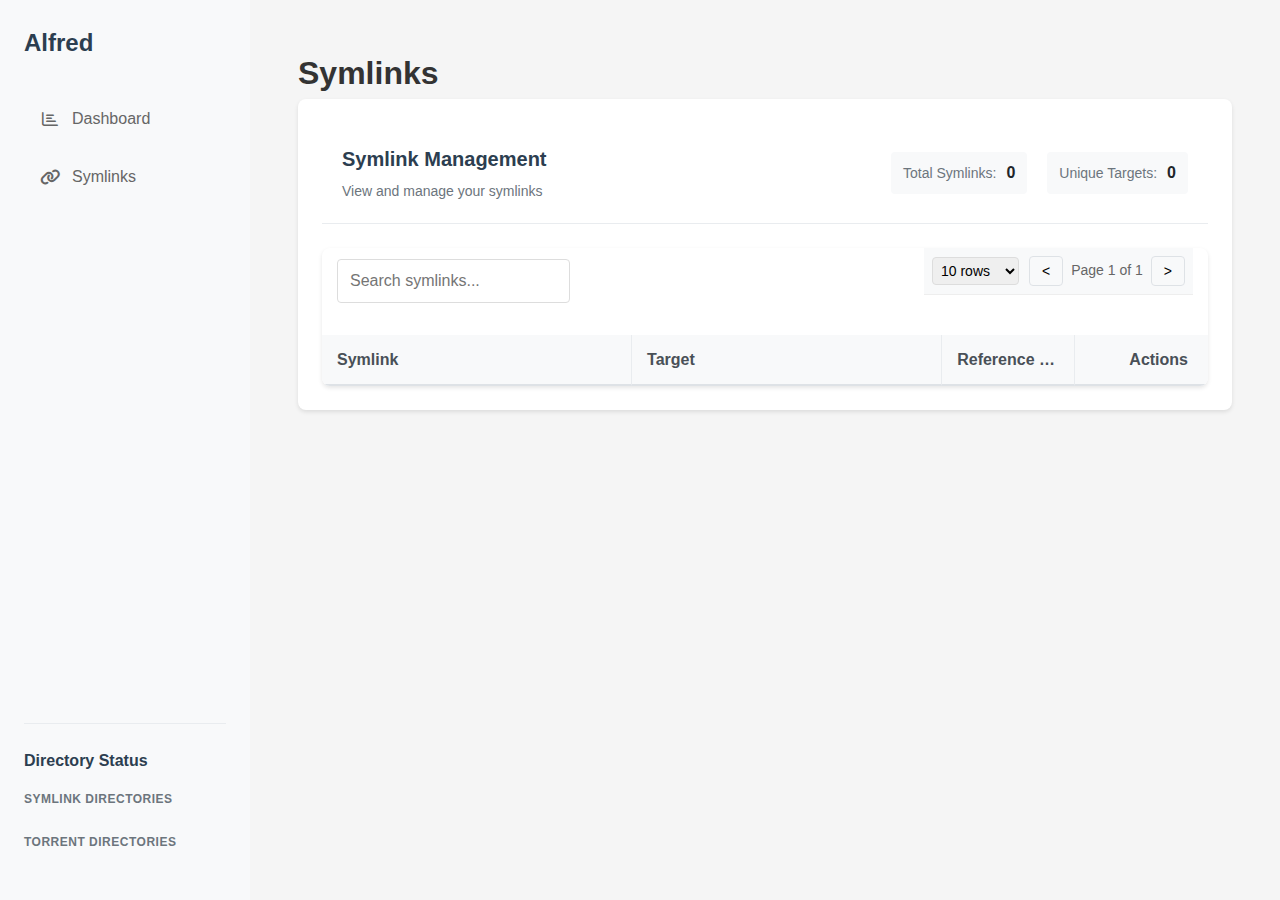
==== web/index.html @ 2177e0ec "Add UI to port 5000" ====
<!DOCTYPE html>
<html lang="en">
<head>
    <meta charset="UTF-8">
    <meta name="viewport" content="width=device-width, initial-scale=1.0">
    <title>Symlinks</title>
    <link rel="stylesheet" href="styles.css">
    <link rel="stylesheet" href="https://cdnjs.cloudflare.com/ajax/libs/font-awesome/6.0.0/css/all.min.css">
</head>
<body>
    <div class="page-content">
        <div class="sidebar">
            <div class="brand">
                <h3 class="brand-name">Alfred</h3>
            </div>
            <ul>
                <li>
                    <a href="/dashboard" class="sidebar-link">
                        <i class="fa-regular fa-chart-bar fa-fw"></i>
                        <span>Dashboard</span>
                    </a>
                </li>
                <li>
                    <a href="/symlinks" class="sidebar-link active">
                        <i class="fa-solid fa-link fa-fw"></i>
                        <span>Symlinks</span>
                    </a>
                </li>
            </ul>
            <div class="directory-status-sidebar">
                <h3>Directory Status</h3>
                <div class="directory-section">
                    <h4>Symlink Directories</h4>
                    <div id="symlink-directories" class="directory-list">
                        <!-- Will be populated by JavaScript -->
                    </div>
                </div>
                <div class="directory-section">
                    <h4>Torrent Directories</h4>
                    <div id="torrent-directories" class="directory-list">
                        <!-- Will be populated by JavaScript -->
                    </div>
                </div>
            </div>
        </div>
        <main>
            <div class="main-content">
                <div class="title">
                    <h1>Symlinks</h1>
                </div>
                <div class="main-content-boxes">
                    <div class="box">
                        <div class="box-section1">
                            <div class="box-title">
                                <h2>Symlink Management</h2>
                                <p>View and manage your symlinks</p>
                            </div>
                            <div class="stats">
                                <div class="stat-item">
                                    <span class="stat-label">Total Symlinks:</span>
                                    <span id="total-symlinks" class="stat-value">0</span>
                                </div>
                                <div class="stat-item">
                                    <span class="stat-label">Unique Targets:</span>
                                    <span id="unique-targets" class="stat-value">0</span>
                                </div>
                            </div>
                        </div>
                        <div class="table-container">
                            <div class="table-header">
                                <div class="table-search">
                                    <input type="search" id="search-input" placeholder="Search symlinks..." />
                                </div>
                                <div class="table-controls">
                                    <div class="pagination-controls">
                                        <select id="rows-per-page">
                                            <option value="10">10 rows</option>
                                            <option value="25">25 rows</option>
                                            <option value="50">50 rows</option>
                                            <option value="100">100 rows</option>
                                        </select>
                                        <div class="pagination-buttons">
                                            <button id="prev-page" class="pagination-button">&lt;</button>
                                            <span id="page-info">Page 1 of 1</span>
                                            <button id="next-page" class="pagination-button">&gt;</button>
                                        </div>
                                    </div>
                                </div>
                            </div>
                            <div class="loading-animation" id="loading-animation">
                                <div class="loading-spinner"></div>
                                <div class="loading-text">Loading symlinks...</div>
                            </div>
                            <table>
                                <thead>
                                    <tr>
                                        <th class="sortable" data-column="symlink">Symlink<span class="sort-indicator" data-column="symlink"></span></th>
                                        <th class="sortable" data-column="target">Target<span class="sort-indicator" data-column="target"></span></th>
                                        <th class="sortable" data-column="ref_count">Reference Count<span class="sort-indicator" data-column="ref_count"></span></th>
                                        <th>Actions</th>
                                    </tr>
                                </thead>
                                <tbody id="symlinks-body">
                                    <!-- Table content will be populated by JavaScript -->
                                </tbody>
                            </table>
                        </div>
                    </div>
                </div>
            </div>
        </main>
    </div>

    <!-- Modal for viewing symlink details -->
    <div id="symlink-modal" class="modal">
        <div class="modal-content">
            <div class="modal-header">
                <h2>Symlink Details</h2>
                <span class="close-modal">&times;</span>
            </div>
            <div class="modal-body">
                <div class="detail-row">
                    <span class="detail-label">Path:</span>
                    <span id="modal-symlink" class="detail-value"></span>
                </div>
                <div class="detail-row">
                    <span class="detail-label">Target:</span>
                    <span id="modal-target" class="detail-value"></span>
                </div>
                <div class="detail-row">
                    <span class="detail-label">Reference Count:</span>
                    <span id="modal-ref-count" class="detail-value"></span>
                </div>
            </div>
        </div>
    </div>
    <script src="layout.js"></script>
    <script src="script.js"></script>
</body>
</html>
---- web/styles.css ----
* {
    margin: 0;
    padding: 0;
    box-sizing: border-box;
}

body {
    font-family: -apple-system, BlinkMacSystemFont, 'Segoe UI', Roboto, Oxygen, Ubuntu, Cantarell, 'Open Sans', 'Helvetica Neue', sans-serif;
    line-height: 1.6;
    color: #333;
    background-color: #f5f5f5;
    min-height: 100vh;
}

.page-content {
    display: flex;
    min-height: 100vh;
}

/* Sidebar Styles */
.sidebar {
    width: 250px;
    background-color: #f8f9fa;
    padding: 1.5rem;
    display: flex;
    flex-direction: column;
    height: 100vh;
    position: fixed;
    left: 0;
    top: 0;
}

.brand {
    margin-bottom: 2rem;
}

.brand-name {
    color: #2c3e50;
    font-size: 1.5rem;
    font-weight: 600;
}

.sidebar ul {
    list-style: none;
}

.sidebar-link {
    display: flex;
    align-items: center;
    padding: 0.75rem 1rem;
    color: #666;
    text-decoration: none;
    border-radius: 4px;
    margin-bottom: 0.5rem;
    transition: all 0.3s ease;
}

.sidebar-link:hover {
    background-color: #f0f0f0;
}

.sidebar-link.active {
    background-color: #007bff;
    color: white;
}

.sidebar-link i {
    margin-right: 0.75rem;
    width: 20px;
    text-align: center;
}

.directory-status-sidebar {
    margin-top: auto;
    padding-top: 1.5rem;
    border-top: 1px solid #e9ecef;
}

.directory-status-sidebar h3 {
    color: #2c3e50;
    font-size: 1rem;
    margin-bottom: 1rem;
}

.directory-status-sidebar h4 {
    color: #6c757d;
    font-size: 0.75rem;
    margin-bottom: 0.5rem;
    text-transform: uppercase;
    letter-spacing: 0.5px;
}

.directory-status-sidebar .directory-list {
    display: flex;
    flex-direction: column;
    gap: 0.25rem;
    margin-bottom: 1rem;
}

.directory-status-sidebar .directory-item {
    display: flex;
    align-items: center;
    gap: 0.5rem;
    padding: 0.25rem 0.5rem;
    background-color: #fff;
    border-radius: 4px;
    font-size: 0.75rem;
}

/* Main Content Styles */
main {
    flex: 1;
    padding: 1.5rem;
}

/* Box Styles */
.box {
    background-color: white;
    border-radius: 8px;
    box-shadow: 0 2px 4px rgba(0, 0, 0, 0.1);
    padding: 1.5rem;
}

.box-section1 {
    margin-bottom: 1.5rem;
    display: flex;
    justify-content: space-between;
    align-items: center;
}

.box-title h2 {
    color: #2c3e50;
    font-size: 1.25rem;
    margin-bottom: 0.5rem;
}

.box-title p {
    color: #666;
}

.box-section1 .stats {
    display: flex;
    gap: 20px;
    margin-left: 20px;
}

.box-section1 .stat-item {
    display: flex;
    align-items: center;
    gap: 10px;
    background-color: #f8f9fa;
    padding: 8px 12px;
    border-radius: 4px;
}

.box-section1 .stat-label {
    color: #6c757d;
    font-size: 14px;
}

.box-section1 .stat-value {
    font-size: 16px;
    font-weight: 600;
    color: #212529;
}

/* Stats Grid */
.stats-grid {
    display: grid;
    grid-template-columns: repeat(auto-fit, minmax(200px, 1fr));
    gap: 1.5rem;
    padding: 1.5rem;
    margin-bottom: 1.5rem;
}

.stat-card {
    background-color: #f8f9fa;
    padding: 1.5rem;
    border-radius: 8px;
    display: flex;
    align-items: center;
    gap: 1rem;
}

.stat-card i {
    color: #007bff;
}

.stat-info h3 {
    color: #666;
    font-size: 0.875rem;
    margin-bottom: 0.25rem;
}

.stat-value {
    color: #2c3e50;
    font-size: 1.5rem;
    font-weight: 600;
}

/* Actions Container */
.actions-container {
    display: flex;
    flex-direction: column;
    gap: 1rem;
}

.primary-button {
    background-color: #007bff;
    color: white;
    padding: 0.75rem 1.5rem;
    border: none;
    border-radius: 4px;
    cursor: pointer;
    font-size: 1rem;
    display: inline-flex;
    align-items: center;
    gap: 0.5rem;
    transition: background-color 0.2s;
    width: fit-content;
}

.primary-button:hover {
    background-color: #0056b3;
}

.primary-button i {
    font-size: 1rem;
}

#run-scan {
    align-self: flex-start;
    margin-bottom: 1rem;
}

.scan-status {
    background-color: #f8f9fa;
    padding: 1rem;
    border-radius: 4px;
    font-family: monospace;
    white-space: pre-wrap;
    max-height: 300px;
    overflow-y: auto;
}

/* Responsive Design */
@media (max-width: 768px) {
    .page-content {
        flex-direction: column;
    }

    .sidebar {
        width: 100%;
    }

    .stats-grid {
        grid-template-columns: 1fr;
    }

    .search input {
        width: 100%;
    }
}

/* Table styles */
.table-container {
    position: relative;
    background-color: white;
    border-radius: 8px;
    box-shadow: 0 2px 4px rgba(0, 0, 0, 0.1);
    overflow: hidden;
}

.table-header {
    display: flex;
    justify-content: space-between;
    align-items: center;
    margin-bottom: 20px;
    padding: 0 15px;
}

.table-container table {
    width: 100%;
    border-collapse: separate;
    border-spacing: 0;
    margin: 0;
    table-layout: fixed;
}

.table-container th {
    background-color: #f8f9fa;
    color: #495057;
    font-weight: 600;
    border-bottom: 2px solid #dee2e6;
    cursor: pointer;
    user-select: none;
    position: relative;
}

.table-container th.sortable:hover {
    background-color: #e9ecef;
}

.sort-indicator {
    display: inline-block;
    margin-left: 5px;
    color: #007bff;
}

.table-container th,
.table-container td {
    padding: 12px 15px;
    text-align: left;
    overflow: hidden;
    text-overflow: ellipsis;
    white-space: nowrap;
    border-bottom: 1px solid #e9ecef;
}

.table-container th {
    background-color: #f8f9fa;
    color: #495057;
    font-weight: 600;
    border-bottom: 2px solid #dee2e6;
}

/* Column widths */
.table-container th:nth-child(1),
.table-container td:nth-child(1) {
    width: 35%;
    border-right: 1px solid #e9ecef;
}

.table-container th:nth-child(2),
.table-container td:nth-child(2) {
    width: 35%;
    border-right: 1px solid #e9ecef;
}

.table-container th:nth-child(3),
.table-container td:nth-child(3) {
    width: 15%;
    text-align: center;
    border-right: 1px solid #e9ecef;
}

.table-container th:nth-child(4),
.table-container td:nth-child(4) {
    width: 15%;
    text-align: right;
    padding-right: 20px;
}

.table-container tr:last-child td {
    border-bottom: none;
}

.table-container td {
    position: relative;
    transition: all 0.2s ease;
}

.table-container td:hover {
    overflow: visible;
    white-space: normal;
    word-break: break-all;
    background-color: #f8f9fa;
    z-index: 1;
    box-shadow: 0 2px 4px rgba(0,0,0,0.1);
}

.table-container tr:hover {
    background-color: #f8f9fa;
}

.table-container .action-button {
    padding: 8px 16px;
    margin: 0 4px;
    border-radius: 4px;
    font-size: 14px;
    cursor: pointer;
    transition: all 0.2s ease;
    min-width: 80px;
}

.table-container .delete-button {
    background-color: #dc3545;
    color: white;
    border: none;
}

.table-container .delete-button:hover {
    background-color: #c82333;
}

.table-container .view-button {
    background-color: #28a745;
    color: white;
    border: none;
}

.table-container .view-button:hover {
    background-color: #218838;
}

.table-container .table-controls {
    display: flex;
    justify-content: space-between;
    align-items: center;
    margin-bottom: 20px;
}

.table-container .pagination-controls {
    display: flex;
    gap: 10px;
    align-items: center;
}

.table-container .pagination-button {
    padding: 6px 12px;
    border-radius: 4px;
    background-color: #f8f9fa;
    border: 1px solid #dee2e6;
    cursor: pointer;
    transition: all 0.2s ease;
}

.table-container .pagination-button:hover {
    background-color: #e9ecef;
}

.table-container .pagination-button.active {
    background-color: #007bff;
    color: white;
    border-color: #007bff;
}

@media (max-width: 768px) {
    .table-container {
        padding: 10px;
    }

    .table-container th,
    .table-container td {
        padding: 8px 10px;
    }

    .table-container .action-button {
        padding: 4px 8px;
        font-size: 12px;
    }
}

/* Search container */
.search-container {
    margin-bottom: 1.5rem;
}

#search-input {
    width: 100%;
    padding: 0.75rem;
    border: 1px solid #ddd;
    border-radius: 4px;
    font-size: 1rem;
}

.table-controls {
    padding: 0.5rem;
    background-color: #f8f9fa;
    border-bottom: 1px solid #eee;
    display: flex;
    justify-content: space-between;
    align-items: center;
}

.pagination-controls {
    display: flex;
    align-items: center;
    gap: 1rem;
}

.pagination-buttons {
    display: flex;
    align-items: center;
    gap: 0.5rem;
}

.pagination-button {
    padding: 0.25rem 0.5rem;
    border: 1px solid #ddd;
    background-color: white;
    border-radius: 4px;
    cursor: pointer;
    font-size: 0.875rem;
}

.pagination-button:hover {
    background-color: #f0f0f0;
}

.pagination-button:disabled {
    opacity: 0.5;
    cursor: not-allowed;
}

#rows-per-page {
    padding: 0.25rem;
    border: 1px solid #ddd;
    border-radius: 4px;
    font-size: 0.875rem;
}

#page-info {
    font-size: 0.875rem;
    color: #666;
}

/* Modal styles */
.modal {
    display: none;
    position: fixed;
    top: 0;
    left: 0;
    width: 100%;
    height: 100%;
    background-color: rgba(0, 0, 0, 0.5);
    z-index: 1000;
}

.modal-content {
    position: relative;
    background-color: white;
    margin: 10% auto;
    padding: 0;
    width: 80%;
    max-width: 600px;
    border-radius: 8px;
    box-shadow: 0 4px 8px rgba(0, 0, 0, 0.2);
}

.modal-header {
    padding: 1rem;
    border-bottom: 1px solid #eee;
    display: flex;
    justify-content: space-between;
    align-items: center;
}

.modal-header h2 {
    margin: 0;
    font-size: 1.25rem;
}

.close-modal {
    font-size: 1.5rem;
    cursor: pointer;
    color: #666;
}

.close-modal:hover {
    color: #333;
}

.modal-body {
    padding: 1rem;
}

.detail-row {
    margin-bottom: 1rem;
    display: flex;
    flex-direction: column;
    gap: 0.25rem;
}

.detail-label {
    font-weight: 600;
    color: #666;
}

.detail-value {
    word-break: break-all;
    font-family: monospace;
    background-color: #f8f9fa;
    padding: 0.5rem;
    border-radius: 4px;
}

/* Chart styles */
.chart-controls {
    padding: 1.5rem;
    margin-bottom: 1.5rem;
    display: flex;
    gap: 1.5rem;
    align-items: center;
}

.metric-selector,
.time-range-selector {
    display: flex;
    align-items: center;
    gap: 1rem;
}

.metric-selector label,
.time-range-selector label {
    color: #495057;
    font-size: 14px;
    font-weight: 500;
}

.metric-selector select,
.time-range-selector select {
    padding: 0.5rem;
    border-radius: 4px;
    border: 1px solid #dee2e6;
}

.metric-selector select:focus,
.time-range-selector select:focus {
    outline: none;
    border-color: #80bdff;
    box-shadow: 0 0 0 0.2rem rgba(0,123,255,.25);
}

.chart-container {
    height: 400px;
    position: relative;
    padding: 1.5rem;
    margin-top: 1.5rem;
}

.main-content-boxes {
    display: flex;
    flex-direction: column;
    gap: 1.5rem;
}

.stats-box {
    width: 100%;
}

.stats-box .actions-container {
    margin-top: 1.5rem;
    padding-top: 1.5rem;
    border-top: 1px solid #e9ecef;
    display: flex;
    flex-direction: column;
    gap: 1rem;
}

.metrics-box {
    width: 100%;
}

.action-metrics-container {
    display: flex;
    gap: 1.5rem;
    width: 100%;
}

.directory-box,
.action-box,
.metrics-box {
    flex: 1;
    min-height: 400px;
    display: flex;
    flex-direction: column;
}

.directory-box {
    max-width: none;
    margin: 0;
}

.directory-status-container {
    flex: 1;
    display: flex;
    gap: 1rem;
    padding: 1rem;
    overflow-y: auto;
}

.directory-section {
    flex: 1;
    min-width: 0;
    display: flex;
    flex-direction: column;
}

.directory-list {
    flex: 1;
    display: flex;
    flex-direction: column;
    gap: 0.25rem;
    overflow-y: auto;
}

.actions-container {
    flex: 1;
    display: flex;
    flex-direction: column;
    gap: 1rem;
    padding: 1rem;
    justify-content: center;
}

.chart-container {
    flex: 1;
    min-height: 0;
    padding: 1rem;
    position: relative;
}

.chart-controls {
    padding: 0 1rem;
    display: flex;
    gap: 1rem;
    flex-wrap: wrap;
}

.box {
    background: #ffffff;
    border-radius: 8px;
    box-shadow: 0 2px 4px rgba(0, 0, 0, 0.1);
    overflow: hidden;
}

.box-section1 {
    padding: 20px;
    border-bottom: 1px solid #e9ecef;
}

.box-title h2 {
    margin: 0;
    color: #2c3e50;
    font-size: 1.25rem;
}

.box-title p {
    margin: 5px 0 0;
    color: #6c757d;
    font-size: 0.875rem;
}

@media (max-width: 1024px) {
    .action-metrics-container {
        flex-direction: column;
    }
    
    .directory-box,
    .action-box,
    .metrics-box {
        min-height: 300px;
    }
}

.loading-animation {
    position: absolute;
    top: 0;
    left: 0;
    right: 0;
    bottom: 0;
    background-color: rgba(255, 255, 255, 0.9);
    display: flex;
    flex-direction: column;
    align-items: center;
    justify-content: center;
    z-index: 1000;
    opacity: 0;
    visibility: hidden;
    transition: opacity 0.3s ease, visibility 0.3s ease;
}

.loading-animation.visible {
    opacity: 1;
    visibility: visible;
}

.loading-spinner {
    width: 40px;
    height: 40px;
    border: 4px solid #f3f3f3;
    border-top: 4px solid #007bff;
    border-radius: 50%;
    animation: spin 1s linear infinite;
    margin-bottom: 16px;
}

.loading-text {
    color: #666;
    font-size: 14px;
    font-weight: 500;
}

@keyframes spin {
    0% { transform: rotate(0deg); }
    100% { transform: rotate(360deg); }
}

.directory-item {
    display: flex;
    align-items: center;
    gap: 0.5rem;
    padding: 0.25rem 0.5rem;
    background-color: #f8f9fa;
    border-radius: 4px;
    transition: all 0.2s ease;
}

.directory-item:hover {
    background-color: #e9ecef;
}

.directory-status {
    width: 6px;
    height: 6px;
    border-radius: 50%;
    flex-shrink: 0;
}

.directory-status.up {
    background-color: #28a745;
}

.directory-status.down {
    background-color: #dc3545;
}

.directory-path {
    flex: 1;
    font-family: monospace;
    font-size: 0.75rem;
    color: #495057;
    word-break: break-all;
    white-space: nowrap;
    overflow: hidden;
    text-overflow: ellipsis;
}

@media (max-width: 768px) {
    .directory-box {
        max-width: 100%;
    }
    
    .directory-status-container {
        flex-direction: column;
        gap: 1rem;
    }
}

.main-content {
    margin-left: 250px;
    padding: 1.5rem;
}

.main-content-boxes {
    display: flex;
    flex-direction: column;
    gap: 1.5rem;
}

.stats-box {
    width: 100%;
}

.stats-box .actions-container {
    margin-top: 1.5rem;
    padding-top: 1.5rem;
    border-top: 1px solid #e9ecef;
    display: flex;
    flex-direction: column;
    gap: 1rem;
}

.metrics-box {
    width: 100%;
}

.chart-container {
    height: 400px;
    position: relative;
    padding: 1.5rem;
    margin-top: 1.5rem;
}

.scan-results-box {
    width: 100%;
}

.scan-results-grid {
    display: grid;
    grid-template-columns: repeat(auto-fit, minmax(200px, 1fr));
    gap: 1.5rem;
    padding: 1.5rem;
}

.scan-result-card {
    display: flex;
    align-items: center;
    gap: 1rem;
    padding: 1.5rem;
    background-color: #fff;
    border-radius: 8px;
    box-shadow: 0 2px 4px rgba(0, 0, 0, 0.05);
    transition: transform 0.2s ease;
}

.scan-result-card:hover {
    transform: translateY(-2px);
}

.scan-result-card i {
    color: #2c3e50;
    opacity: 0.8;
}

.scan-result-card .stat-info {
    flex: 1;
}

.scan-result-card h3 {
    font-size: 0.875rem;
    color: #6c757d;
    margin: 0 0 0.25rem 0;
}

.scan-result-card .stat-value {
    font-size: 1.25rem;
    font-weight: 600;
    color: #2c3e50;
}

@media (max-width: 768px) {
    .scan-results-grid {
        grid-template-columns: repeat(2, 1fr);
        padding: 1rem;
        gap: 1rem;
    }
    
    .scan-result-card {
        padding: 0.75rem;
    }
}
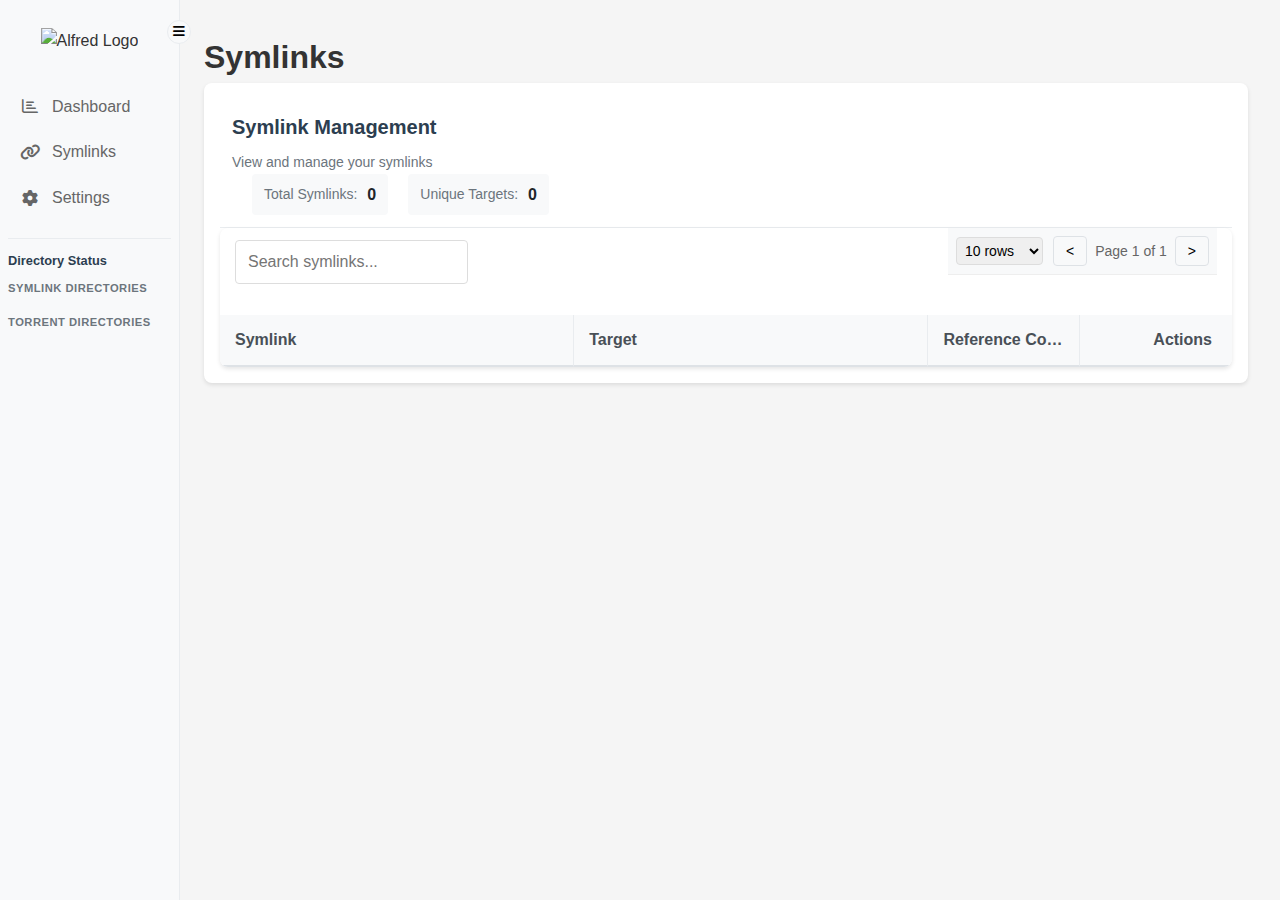
==== commit 56ec3072: "Added new UI features" ====
--- a/web/index.html
+++ b/web/index.html
@@ -3,42 +3,54 @@
 <head>
     <meta charset="UTF-8">
     <meta name="viewport" content="width=device-width, initial-scale=1.0">
-    <title>Symlinks</title>
+    <title>Alfred - Symlinks</title>
+    <link rel="icon" type="image/png" href="/assets/logo-dark.png">
     <link rel="stylesheet" href="styles.css">
     <link rel="stylesheet" href="https://cdnjs.cloudflare.com/ajax/libs/font-awesome/6.0.0/css/all.min.css">
 </head>
 <body>
     <div class="page-content">
         <div class="sidebar">
-            <div class="brand">
-                <h3 class="brand-name">Alfred</h3>
-            </div>
-            <ul>
-                <li>
-                    <a href="/dashboard" class="sidebar-link">
-                        <i class="fa-regular fa-chart-bar fa-fw"></i>
-                        <span>Dashboard</span>
-                    </a>
-                </li>
-                <li>
-                    <a href="/symlinks" class="sidebar-link active">
-                        <i class="fa-solid fa-link fa-fw"></i>
-                        <span>Symlinks</span>
-                    </a>
-                </li>
-            </ul>
-            <div class="directory-status-sidebar">
-                <h3>Directory Status</h3>
-                <div class="directory-section">
-                    <h4>Symlink Directories</h4>
-                    <div id="symlink-directories" class="directory-list">
-                        <!-- Will be populated by JavaScript -->
+            <button id="sidebar-toggle" class="sidebar-toggle">
+                <i class="fas fa-bars"></i>
+            </button>
+            <div class="sidebar-content">
+                <div class="brand">
+                    <img src="/assets/logo.png" alt="Alfred Logo" class="logo-img">
+                </div>
+                <ul>
+                    <li>
+                        <a href="/dashboard" class="sidebar-link">
+                            <i class="fa-regular fa-chart-bar fa-fw"></i>
+                            <span>Dashboard</span>
+                        </a>
+                    </li>
+                    <li>
+                        <a href="/symlinks" class="sidebar-link active">
+                            <i class="fa-solid fa-link fa-fw"></i>
+                            <span>Symlinks</span>
+                        </a>
+                    </li>
+                    <li>
+                        <a href="/settings" class="sidebar-link">
+                            <i class="fa-solid fa-gear fa-fw"></i>
+                            <span>Settings</span>
+                        </a>
+                    </li>
+                </ul>
+                <div class="directory-status-sidebar">
+                    <h3>Directory Status</h3>
+                    <div class="directory-section">
+                        <h4>Symlink Directories</h4>
+                        <div id="symlink-directories" class="directory-list">
+                            <!-- Will be populated by JavaScript -->
+                        </div>
                     </div>
-                </div>
-                <div class="directory-section">
-                    <h4>Torrent Directories</h4>
-                    <div id="torrent-directories" class="directory-list">
-                        <!-- Will be populated by JavaScript -->
+                    <div class="directory-section">
+                        <h4>Torrent Directories</h4>
+                        <div id="torrent-directories" class="directory-list">
+                            <!-- Will be populated by JavaScript -->
+                        </div>
                     </div>
                 </div>
             </div>
--- a/web/styles.css
+++ b/web/styles.css
@@ -15,48 +15,107 @@
 .page-content {
     display: flex;
     min-height: 100vh;
+    width: 100%;
+    overflow-x: hidden;
 }
 
 /* Sidebar Styles */
 .sidebar {
-    width: 250px;
+    width: 180px;
     background-color: #f8f9fa;
-    padding: 1.5rem;
+    padding: 0.75rem 0.5rem;
     display: flex;
     flex-direction: column;
     height: 100vh;
     position: fixed;
     left: 0;
     top: 0;
-}
-
-.brand {
+    transition: width 0.3s ease;
+    z-index: 1000;
+    border-right: 1px solid #e9ecef;
+}
+
+.sidebar.collapsed {
+    width: 50px;
+    padding: 0.75rem 0.35rem;
+}
+
+.sidebar-toggle {
+    position: absolute;
+    right: -12px;
+    top: 20px;
+    background: #f8f9fa;
+    border: 1px solid #e9ecef;
+    border-radius: 50%;
+    width: 24px;
+    height: 24px;
+    display: flex;
+    align-items: center;
+    justify-content: center;
+    cursor: pointer;
+    z-index: 1001;
+    transition: transform 0.3s ease;
+}
+
+.sidebar-toggle:hover {
+    background: #e9ecef;
+}
+
+.sidebar.collapsed .sidebar-toggle {
+    transform: rotate(180deg);
+}
+
+.sidebar-content {
+    width: 100%;
+    transition: opacity 0.3s ease;
+    display: flex;
+    flex-direction: column;
+}
+
+.sidebar.collapsed .sidebar-content {
+    opacity: 1;
+    pointer-events: all;
+}
+
+.logo {
+    display: none;
+}
+
+.sidebar.collapsed .logo {
+    display: block;
     margin-bottom: 2rem;
-}
-
-.brand-name {
-    color: #2c3e50;
-    font-size: 1.5rem;
-    font-weight: 600;
+    text-align: center;
+    padding: 0.25rem;
+}
+
+.sidebar.collapsed .logo .logo-img {
+    max-width: 35px;
 }
 
 .sidebar ul {
     list-style: none;
+    margin-bottom: 1rem;
+    margin-top: 0.5rem;
+}
+
+.sidebar.collapsed ul {
+    margin-top: 0.5rem;
 }
 
 .sidebar-link {
     display: flex;
     align-items: center;
-    padding: 0.75rem 1rem;
+    padding: 0.5rem 0.75rem;
     color: #666;
     text-decoration: none;
     border-radius: 4px;
-    margin-bottom: 0.5rem;
+    margin-bottom: 0.25rem;
     transition: all 0.3s ease;
+    width: 100%;
 }
 
 .sidebar-link:hover {
-    background-color: #f0f0f0;
+    background-color: #e9ecef;
 }
 
 .sidebar-link.active {
@@ -65,27 +124,76 @@
 }
 
 .sidebar-link i {
-    margin-right: 0.75rem;
     width: 20px;
     text-align: center;
+    margin-right: 0.75rem;
+    flex-shrink: 0;
+}
+
+.sidebar.collapsed .sidebar-link {
+    padding: 0.5rem;
+    justify-content: flex-start;
+}
+
+.sidebar.collapsed .sidebar-link i {
+    margin-right: 0;
+    font-size: 1.1rem;
+}
+
+.sidebar.collapsed .sidebar-link span {
+    display: none;
+}
+
+.sidebar.collapsed .brand {
+    display: flex;
+    padding: 0.5rem;
+    margin-top: 2.5rem;
+}
+
+.sidebar.collapsed .brand .logo-img {
+    max-width: 35px;
+}
+
+.sidebar.collapsed .directory-status-sidebar {
+    display: none;
+}
+
+.brand {
+    display: flex;
+    align-items: center;
+    justify-content: center;
+    padding: 1rem;
+    margin-bottom: 0.5rem;
+}
+
+.brand .logo-img {
+    max-width: 120px;
+    height: auto;
+    transition: max-width 0.3s ease;
+}
+
+.brand-name {
+    color: #2c3e50;
+    font-size: 1.1rem;
+    font-weight: 600;
 }
 
 .directory-status-sidebar {
     margin-top: auto;
-    padding-top: 1.5rem;
+    padding-top: 0.75rem;
     border-top: 1px solid #e9ecef;
 }
 
 .directory-status-sidebar h3 {
     color: #2c3e50;
-    font-size: 1rem;
-    margin-bottom: 1rem;
+    font-size: 0.8rem;
+    margin-bottom: 0.5rem;
 }
 
 .directory-status-sidebar h4 {
     color: #6c757d;
-    font-size: 0.75rem;
-    margin-bottom: 0.5rem;
+    font-size: 0.7rem;
+    margin-bottom: 0.25rem;
     text-transform: uppercase;
     letter-spacing: 0.5px;
 }
@@ -94,38 +202,58 @@
     display: flex;
     flex-direction: column;
     gap: 0.25rem;
-    margin-bottom: 1rem;
+    margin-bottom: 0.75rem;
 }
 
 .directory-status-sidebar .directory-item {
     display: flex;
     align-items: center;
-    gap: 0.5rem;
-    padding: 0.25rem 0.5rem;
+    gap: 0.25rem;
+    padding: 0.25rem;
     background-color: #fff;
     border-radius: 4px;
-    font-size: 0.75rem;
+    font-size: 0.7rem;
 }
 
 /* Main Content Styles */
 main {
     flex: 1;
-    padding: 1.5rem;
+    padding: 1rem;
+    padding-left: 0.5rem;
+    margin-left: 180px;
+    transition: margin-left 0.3s ease;
+    width: calc(100% - 180px);
+    overflow-x: hidden;
+}
+
+.sidebar.collapsed + main {
+    margin-left: 50px;
+    width: calc(100% - 50px);
+}
+
+.main-content {
+    margin-left: 0;
+    padding: 1rem;
+}
+
+.main-content-boxes {
+    display: flex;
+    flex-direction: column;
+    gap: 1rem;
 }
 
 /* Box Styles */
 .box {
-    background-color: white;
+    background: #ffffff;
     border-radius: 8px;
     box-shadow: 0 2px 4px rgba(0, 0, 0, 0.1);
-    padding: 1.5rem;
+    overflow: hidden;
+    padding: 1rem;
 }
 
 .box-section1 {
-    margin-bottom: 1.5rem;
-    display: flex;
-    justify-content: space-between;
-    align-items: center;
+    padding: 0.75rem;
+    border-bottom: 1px solid #e9ecef;
 }
 
 .box-title h2 {
@@ -200,24 +328,37 @@
 
 /* Actions Container */
 .actions-container {
+    margin-top: 20px;
     display: flex;
     flex-direction: column;
-    gap: 1rem;
+    gap: 10px;
+}
+
+.button-group {
+    display: flex;
+    gap: 10px;
+    flex-wrap: wrap;
+}
+
+.button-group .primary-button {
+    padding: 6px 16px;
+    font-size: 14px;
+    width: auto;
+    height: 32px;
+    line-height: 20px;
 }
 
 .primary-button {
     background-color: #007bff;
     color: white;
-    padding: 0.75rem 1.5rem;
     border: none;
     border-radius: 4px;
     cursor: pointer;
-    font-size: 1rem;
     display: inline-flex;
     align-items: center;
-    gap: 0.5rem;
+    gap: 8px;
+    justify-content: center;
     transition: background-color 0.2s;
-    width: fit-content;
 }
 
 .primary-button:hover {
@@ -241,6 +382,12 @@
     white-space: pre-wrap;
     max-height: 300px;
     overflow-y: auto;
+    margin-top: 1rem;
+    border: 1px solid #dee2e6;
+    color: #212529;
+    font-size: 0.875rem;
+    line-height: 1.5;
+    display: none;
 }
 
 /* Responsive Design */
@@ -629,12 +776,6 @@
     margin-top: 1.5rem;
 }
 
-.main-content-boxes {
-    display: flex;
-    flex-direction: column;
-    gap: 1.5rem;
-}
-
 .stats-box {
     width: 100%;
 }
@@ -716,24 +857,6 @@
     display: flex;
     gap: 1rem;
     flex-wrap: wrap;
-}
-
-.box {
-    background: #ffffff;
-    border-radius: 8px;
-    box-shadow: 0 2px 4px rgba(0, 0, 0, 0.1);
-    overflow: hidden;
-}
-
-.box-section1 {
-    padding: 20px;
-    border-bottom: 1px solid #e9ecef;
-}
-
-.box-title h2 {
-    margin: 0;
-    color: #2c3e50;
-    font-size: 1.25rem;
 }
 
 .box-title p {
@@ -848,41 +971,6 @@
     }
 }
 
-.main-content {
-    margin-left: 250px;
-    padding: 1.5rem;
-}
-
-.main-content-boxes {
-    display: flex;
-    flex-direction: column;
-    gap: 1.5rem;
-}
-
-.stats-box {
-    width: 100%;
-}
-
-.stats-box .actions-container {
-    margin-top: 1.5rem;
-    padding-top: 1.5rem;
-    border-top: 1px solid #e9ecef;
-    display: flex;
-    flex-direction: column;
-    gap: 1rem;
-}
-
-.metrics-box {
-    width: 100%;
-}
-
-.chart-container {
-    height: 400px;
-    position: relative;
-    padding: 1.5rem;
-    margin-top: 1.5rem;
-}
-
 .scan-results-box {
     width: 100%;
 }
@@ -940,4 +1028,304 @@
     .scan-result-card {
         padding: 0.75rem;
     }
+}
+
+.sidebar.collapsed .brand {
+    padding: 0.5rem;
+}
+
+.sidebar.collapsed .brand .logo-img {
+    max-width: 35px;
+}
+
+.settings-form {
+    padding: 1.5rem;
+}
+
+.settings-group {
+    margin-bottom: 2rem;
+}
+
+.settings-group h3 {
+    color: #2c3e50;
+    font-size: 1.1rem;
+    margin-bottom: 1rem;
+    padding-bottom: 0.5rem;
+    border-bottom: 1px solid #e9ecef;
+}
+
+.form-group {
+    margin-bottom: 1.5rem;
+}
+
+.form-group label {
+    display: block;
+    font-weight: 500;
+    margin-bottom: 0.5rem;
+    color: #495057;
+}
+
+.form-group .input-help {
+    font-size: 0.875rem;
+    color: #6c757d;
+    margin-bottom: 0.5rem;
+}
+
+.form-group input[type="text"],
+.form-group input[type="number"],
+.form-group select {
+    width: 100%;
+    padding: 0.5rem;
+    border: 1px solid #dee2e6;
+    border-radius: 4px;
+    font-size: 1rem;
+    transition: border-color 0.2s;
+}
+
+.form-group input[type="text"]:focus,
+.form-group input[type="number"]:focus,
+.form-group select:focus {
+    outline: none;
+    border-color: #80bdff;
+    box-shadow: 0 0 0 0.2rem rgba(0,123,255,.25);
+}
+
+.settings-actions {
+    display: flex;
+    align-items: center;
+    gap: 1rem;
+    padding-top: 1rem;
+}
+
+.settings-actions .primary-button {
+    min-width: 140px;
+    height: 40px;
+    font-size: 1rem;
+    padding: 0 1.5rem;
+    position: relative;
+    transition: all 0.3s ease;
+}
+
+.settings-actions .primary-button:hover {
+    transform: translateY(-1px);
+    box-shadow: 0 2px 4px rgba(0, 0, 0, 0.1);
+}
+
+.settings-actions .primary-button:active {
+    transform: translateY(0);
+}
+
+.settings-actions .primary-button.loading {
+    background-color: #0056b3;
+    pointer-events: none;
+}
+
+.settings-actions .primary-button.loading .button-text {
+    visibility: hidden;
+}
+
+.settings-actions .primary-button.loading .button-spinner {
+    display: flex !important;
+    position: absolute;
+    left: 50%;
+    top: 50%;
+    transform: translate(-50%, -50%);
+}
+
+.settings-actions .secondary-button {
+    min-width: 140px;
+    height: 40px;
+    font-size: 1rem;
+    padding: 0 1.5rem;
+    position: relative;
+    transition: all 0.3s ease;
+    background-color: #6c757d;
+    color: white;
+    border: none;
+    border-radius: 4px;
+    cursor: pointer;
+    display: inline-flex;
+    align-items: center;
+    gap: 8px;
+    justify-content: center;
+}
+
+.settings-actions .secondary-button:hover {
+    background-color: #5a6268;
+    transform: translateY(-1px);
+    box-shadow: 0 2px 4px rgba(0, 0, 0, 0.1);
+}
+
+.settings-actions .secondary-button:active {
+    transform: translateY(0);
+}
+
+.settings-actions .secondary-button.loading {
+    background-color: #5a6268;
+    pointer-events: none;
+}
+
+.settings-actions .secondary-button.loading .button-text {
+    visibility: hidden;
+}
+
+.settings-actions .secondary-button.loading .button-spinner {
+    display: flex !important;
+    position: absolute;
+    left: 50%;
+    top: 50%;
+    transform: translate(-50%, -50%);
+}
+
+.save-status {
+    display: flex;
+    align-items: center;
+    gap: 0.5rem;
+    padding: 0.75rem 1rem;
+    border-radius: 4px;
+    font-size: 0.875rem;
+    opacity: 0;
+    transition: opacity 0.3s ease;
+}
+
+.save-status.visible {
+    opacity: 1;
+}
+
+.save-status.success {
+    background-color: #d4edda;
+    border: 1px solid #c3e6cb;
+    color: #155724;
+}
+
+.save-status.error {
+    background-color: #f8d7da;
+    border: 1px solid #f5c6cb;
+    color: #721c24;
+}
+
+.save-status.warning {
+    background-color: #fff3cd;
+    border: 1px solid #ffeeba;
+    color: #856404;
+}
+
+.save-status .status-icon {
+    font-size: 1rem;
+}
+
+.save-status.success .status-icon::before {
+    content: "\f00c";
+    font-family: "Font Awesome 6 Free";
+    font-weight: 900;
+}
+
+.save-status.error .status-icon::before {
+    content: "\f071";
+    font-family: "Font Awesome 6 Free";
+    font-weight: 900;
+}
+
+.save-status.warning .status-icon::before {
+    content: "\f071";
+    font-family: "Font Awesome 6 Free";
+    font-weight: 900;
+}
+
+.button-spinner {
+    color: white;
+}
+
+@keyframes fadeInOut {
+    0% { opacity: 0; }
+    10% { opacity: 1; }
+    90% { opacity: 1; }
+    100% { opacity: 0; }
+}
+
+.save-status.animate {
+    animation: fadeInOut 3s ease forwards;
+}
+
+/* Directory input styles */
+.directory-input-group {
+    display: flex;
+    align-items: center;
+    gap: 0.5rem;
+    margin-bottom: 0.5rem;
+}
+
+.directory-input-group input {
+    flex: 1;
+    padding: 0.5rem;
+    border: 1px solid #dee2e6;
+    border-radius: 4px;
+    font-size: 1rem;
+    transition: border-color 0.2s;
+}
+
+.directory-input-group input:focus {
+    outline: none;
+    border-color: #80bdff;
+    box-shadow: 0 0 0 0.2rem rgba(0,123,255,.25);
+}
+
+.directory-input-group .remove-dir-btn {
+    padding: 0.5rem;
+    width: 36px;
+    height: 36px;
+    display: flex;
+    align-items: center;
+    justify-content: center;
+    flex-shrink: 0;
+    background-color: #dc3545;
+    color: white;
+    border: none;
+    border-radius: 4px;
+    cursor: pointer;
+    transition: all 0.2s ease;
+}
+
+.directory-input-group .remove-dir-btn:hover {
+    background-color: #c82333;
+    transform: translateY(-1px);
+    box-shadow: 0 2px 4px rgba(0, 0, 0, 0.1);
+}
+
+.directory-input-group .remove-dir-btn:active {
+    transform: translateY(0);
+}
+
+.directory-input-group .remove-dir-btn i {
+    font-size: 0.875rem;
+}
+
+#add-symlink-dir {
+    margin-top: 0.5rem;
+    display: inline-flex;
+    align-items: center;
+    gap: 0.5rem;
+    padding: 0.5rem 1rem;
+    font-size: 0.875rem;
+    height: 36px;
+    background-color: #28a745;
+    color: white;
+    border: none;
+    border-radius: 4px;
+    cursor: pointer;
+    transition: all 0.2s ease;
+}
+
+#add-symlink-dir:hover {
+    background-color: #218838;
+    transform: translateY(-1px);
+    box-shadow: 0 2px 4px rgba(0, 0, 0, 0.1);
+}
+
+#add-symlink-dir:active {
+    transform: translateY(0);
+}
+
+#add-symlink-dir i {
+    font-size: 0.875rem;
 } 